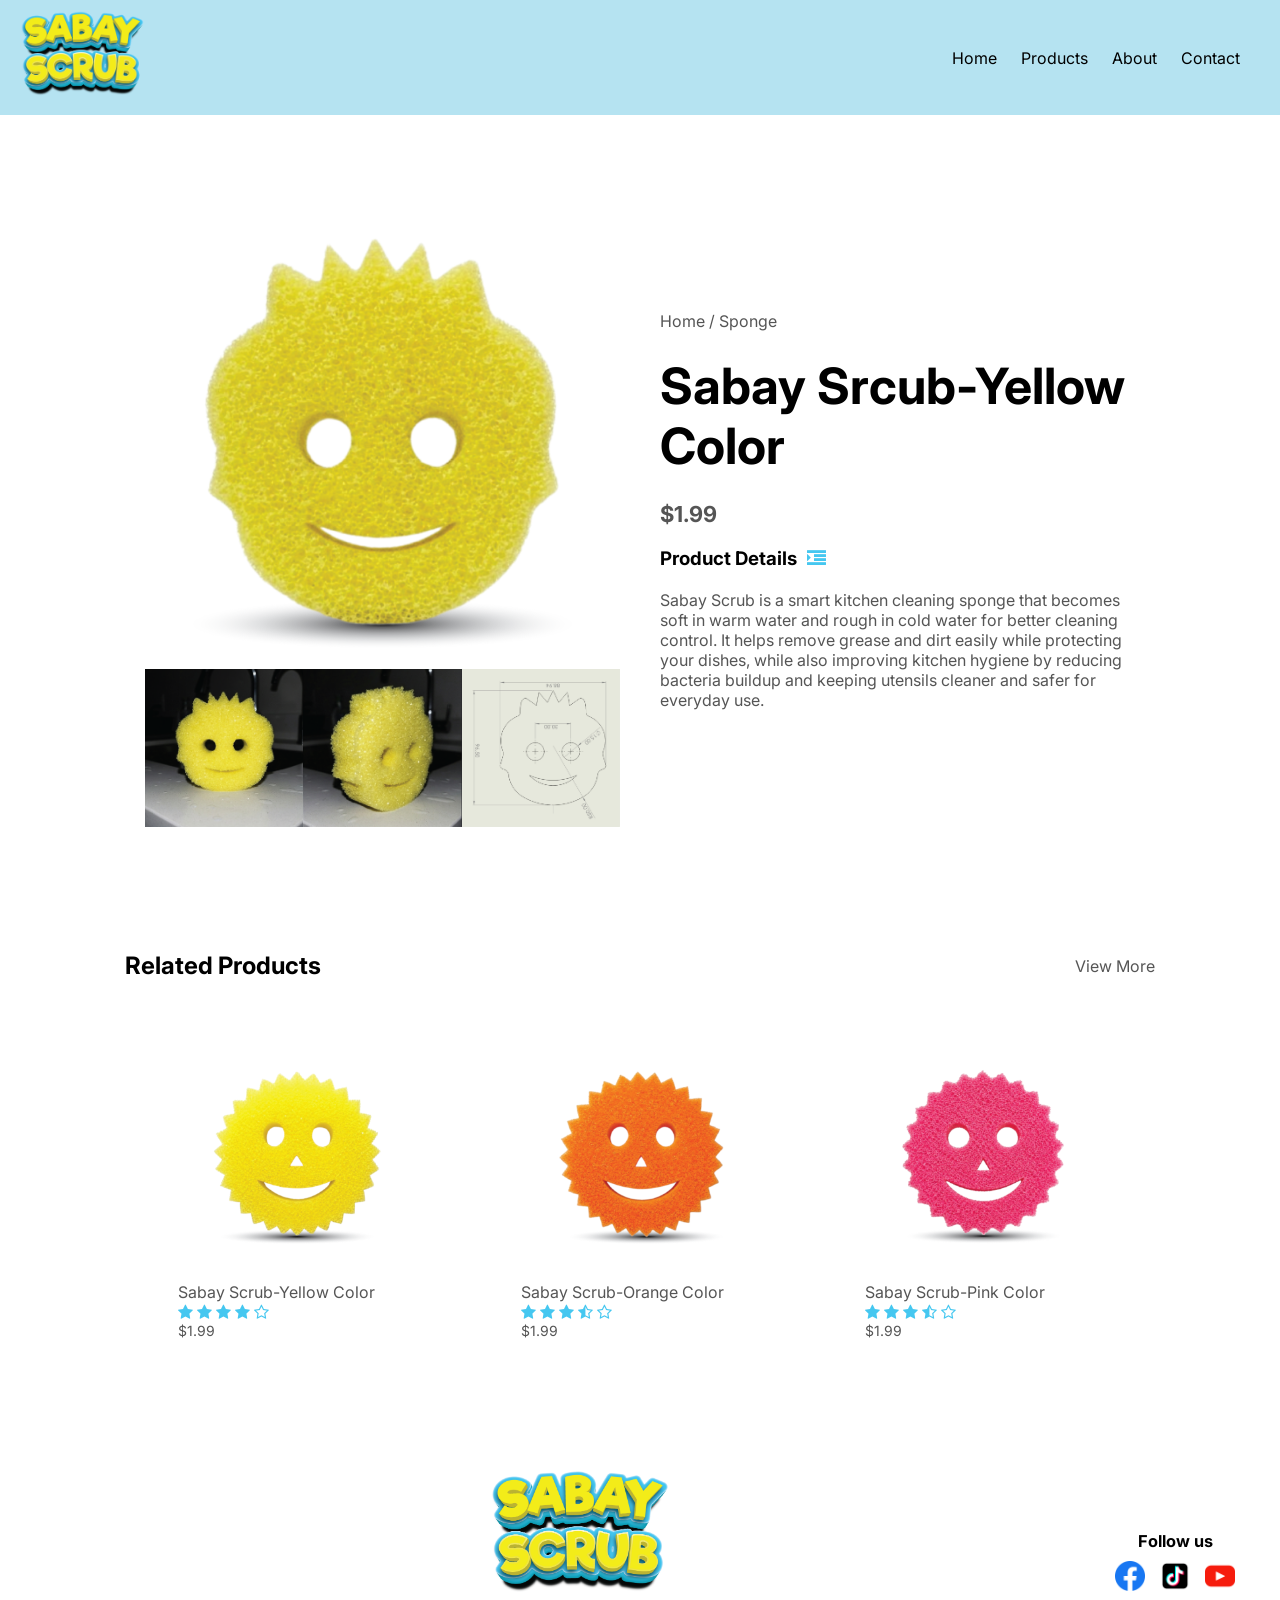
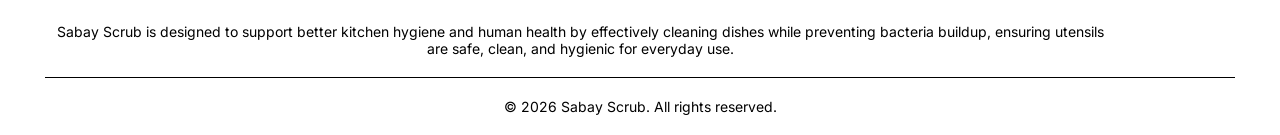
==== product-deatail3.html @ 8dcd98ca "Add files via upload" ====
<!DOCTYPE html>
<html lang="en">
    <head>
        <meta charset="UTF-8" />
        <meta name="viewport" content="width=device-width, in">
        <title>All Product - SabayScrub</title>
        <link rel="stylesheet" href="style.css">
        <link rel="preconnect" href="https://fonts.googleapis.com">
        <link rel="preconnect" href="https://fonts.gstatic.com" crossorigin>
        <link href="https://fonts.googleapis.com/css2?family=Inter:wght@300;400;500;600;700&display=swap" rel="stylesheet">
        <link rel="stylesheet" href="https://cdnjs.cloudflare.com/ajax/libs/font-awesome/4.7.0/css/font-awesome.min.css">
    </head>
    
    <body>
 
       <div class="container">
             <div class="navbar">
            <div class="lo">
                <a href="index.html"><img src="images/real.png" width="125px"></a>
            </div>
            <nav>
                <ul id="MenuItems">
                    <li><a href="index.html">Home</a></li>
                    <li><a href="product.html">Products</a></li>
                    <li><a href="about.html">About</a></li>
                    <li><a href="contact.html">Contact</a></li>
                </ul>
            </nav>
            <img src="images/menu%20(1).png" class="menu-icon" onclick="menutoggle()">
        </div>
            
        </div>
 
<!----- single product details ----->
       <br><br> <div class="small-container single-product">
            <div class="row">
                
                <div class="col-2">
                    <img src="images/specialdesign-1.png" width="100%" id="product-img">
                    
                    <div class="small-img-row">
                        <div class="small-img-col">
                            <img src="images/Untitled-2.png" width="100%" class="small-img">
                        </div>
                        <div class="small-img-col">
                            <img src="images/Untitled-3.png" width="100%" class="small-img">
                        </div>
                                                 <div class="small-img-col">
                            <img src="images/Untitled-4.png" width="100%" class="small-img">
                        </div>
                       
                    </div>
                    
                    
                </div>
                <div class="col-2">
                    <p>Home / Sponge</p>
                    <h1>Sabay Srcub-Yellow Color</h1>
                    <h4>$1.99</h4>
                    <h3>Product Details<i class="fa fa-indent"></i></h3>
                    <br>
                    <p>Sabay Scrub is a smart kitchen cleaning sponge that becomes soft in warm water and rough in cold water for better cleaning control. It helps remove grease and dirt easily while protecting your dishes, while also improving kitchen hygiene by reducing bacteria buildup and keeping utensils cleaner and safer for everyday use.</p>
                </div>
            </div>
        </div>
<!-----title----->   
        <div class="small-container">
            <div class="row row-2">
                <h2>Related Products</h2>
                <p>View More</p>
            </div>
        </div>
        
<!-----products----->       
        <div class="small-container">
            
            <div class="row">
                <div class="col-4">
                    <a href="product-detail.html"><img src="images/yellowproduct-1.png" width="250px"></a>
                    <a href="product-detail.html"><h4>Sabay Scrub-Yellow Color</h4></a>
                    <div class="rating">
                        <i class="fa fa-star" aria-hidden="true"></i>
                        <i class="fa fa-star" aria-hidden="true"></i>
                        <i class="fa fa-star" aria-hidden="true"></i>
                        <i class="fa fa-star" aria-hidden="true"></i>
                        <i class="fa fa-star-o" aria-hidden="true"></i>
                    </div>
                    <p>$1.99</p>
                </div>
                <div class="col-4">
                    <a href="product-detail1.html"><img src="images/orangeproduct.png" width="250px"></a>
                    <a href="product-detail1.html"><h4>Sabay Scrub-Orange Color</h4></a>
                    <div class="rating">
                        <i class="fa fa-star" aria-hidden="true"></i>
                        <i class="fa fa-star" aria-hidden="true"></i>
                        <i class="fa fa-star" aria-hidden="true"></i>
                        <i class="fa fa-star-half-o" aria-hidden="true"></i>
                        <i class="fa fa-star-o" aria-hidden="true"></i>
                    </div>
                    <p>$1.99</p>
                </div>
                <div class="col-4">
                    <a href="product-detail2.html"><img src="images/pinkproduct.png" width="250px"></a>
                    <a href="product-detail2.html"><h4>Sabay Scrub-Pink Color</h4></a>
                    <div class="rating">
                        <i class="fa fa-star" aria-hidden="true"></i>
                        <i class="fa fa-star" aria-hidden="true"></i>
                        <i class="fa fa-star" aria-hidden="true"></i>
                        <i class="fa fa-star-half-o" aria-hidden="true"></i>
                        <i class="fa fa-star-o" aria-hidden="true"></i>
                    </div>
                    <p>$1.99</p>
                </div>
            </div>
        </div>
<!----- footer ----->
        <div class="footer">
            <div class="container">
                <div class="row">
                    <div class="footer-col-1">
                <img src="images/real.png" width="200px">
                <p>Sabay Scrub is designed to support better kitchen hygiene and human health by effectively cleaning dishes while preventing bacteria buildup, ensuring utensils are safe, clean, and hygienic for everyday use.</p>
            </div>
            <div class="footer-col-2">
                <h3>Follow us</h3>
                <ul>
                    <li><a href="https://www.facebook.com/profile.php?id=61581410993338" target="_blank"> <img src="images/facebook%20(1).png" width="30"></a></li>
                    <li><a href="https://www.tiktok.com/@sabayscrub"  target="_blank"><img src="images/tiktok.png" width="30px"></a></li>
                   <li><a href="https://www.youtube.com/@SabayScrub"  target="_blank"><img src="images/youtube.png" width="30px"></a></li>
                </ul>
            </div>
                </div>
                <hr>
            <p class="copyright">© 2026 Sabay Scrub. All rights reserved.</p>
            </div>
        </div>
<!-----js for toggle menu----->
        <script>
            var MenuItems = document.getElementById("MenuItems");
            MenuItems.style.maxHeight = "0px";
            function menutoggle(){
                if(MenuItems.style.maxHeight == "0px")
                    {
                        MenuItems.style.maxHeight = "200px";
                    }
                else
                    {
                        MenuItems.style.maxHeight = "0px";
                    }
            }
        </script>
        
<!-----js for product gallery----->
      <script>
    var ProductImg = document.getElementById("product-img");
    var SmallImg = document.querySelectorAll(".small-img");

    SmallImg[0].onclick = function () {
        ProductImg.src = SmallImg[0].src;
    }

    SmallImg[1].onclick = function () {
        ProductImg.src = SmallImg[1].src;
    }

    SmallImg[2].onclick = function () {
        ProductImg.src = SmallImg[2].src;
    }

    SmallImg[3].onclick = function () {
        ProductImg.src = SmallImg[3].src;
    }
</script>
        
        
    </body>
</html>
---- style.css ----
*{
    margin: 0;
    padding: 0;
    box-sizing: border-box;
}

body {
  font-family: 'Inter', sans-serif;
}
.navbar{
    display: flex;
    align-items: center;
    justify-content: space-between;

    position: fixed;
    top: 0;
    left: 0;
    width: 100%;

    background: #b5e3f1; /* solid color */
    z-index: 1000;

    padding: 10px 20px;
}
nav{
    flex: 1;
    text-align: right;
}
nav ul{
    display: inline-block;
    list-style-type: none;
}
nav ul li{
    display: inline-block;
    margin-right: 20px;
}
a{
    text-decoration: none;
    color: black;
}
p{
    color: #555;
}
.container{
    max-width: 1300px;
    margin: auto;
    padding-left: 25px;
    padding-right: 25px;
    padding-top: 50px;
    
}
.row{
    display: flex;
    align-items: center;
    flex-wrap: wrap;
    justify-content: space-around;
}
.col-2{
    flex: 50%;
    min-width: 300px;
}
.col-2 img{
    max-width: 100%;
    padding: 50px 0;
}
.col-2 h1{
    font-size: 50px;
    line-height: 60px;
    margin: 25px 0;
}
.btn{
    display: inline-block;
    background: #45c7f0;
    color: #fff;
    padding: 8px 30px;
    margin: 30px 0;
    border-radius: 30px;
    transition: background 0.5s;
}
.btn:hover{
        background: #563434;  
    }
.header{
    background: #b5e3f1;
}
.header  .row{
    margin-top: 70px;
}
.categoriese{
    margin: 70px 0;
}
.col-3{
    flex-basis: 25%;
    min-width: 250px;
    margin-bottom: 30px;
}
.col-3 img{
    width: 100%;
}
.small-container{
    max-width: 1080px;
    margin: auto;
    padding-left: 25px;
    padding-right: 25px;
}
.col-4{
    flex-basis: 25%;
    padding: 10px;
    min-width: 200px;
    margin-bottom: 50px;
    transition: transform 0.5s
}
.col-4 img{
    width: 100%
}
.title{
    text-align: center;
    margin: 0 auto 80px;
    position: relative;
    line-height: 60px;
    color: #555;
}
.title::after{
    content: '';
    background: #45c7f0;
    width: 75px;
    height: 5px;
    border-radius: 5px;
    position: absolute;
    bottom: 0;
    left: 50%;
    transform: translateX(-50%);
}
h4{
    color: #555;
    font-weight: normal;
}
.col-4 p{
    font-size: 14px;
}
.rating .fa{
    color: #45c7f0;
}
.col-4:hover{
    transform: translateY(-5px);
}
/*----- footer ----- */
.footer{
    background: radial-gradient(#b5e3f1);
    color: black;
    font-size: 14px;
    padding: 20px  20px;
}
.footer1{
    background: radial-gradient(#b5e3f1);
    color: black;
    font-size: 14px;
}
.footer p{
    color: black;
}
.footer h3{
    color: black;
    margin-bottom: 20px;
}
.footer-col-1, .footer-col-2{
    min-width: o;
    margin-bottom: 0;
    text-align: right,
}

.footer-col-1{
    flex: 1;
    text-align: center;

}
.footer-col-1 img{
    width: 180px;
    margin-bottom: 20px
}
.footer-col-2 h3{
    text-align: left;
}

.footer-col-2 ul{
    list-style: none;
    padding: 0;
    margin: 0;

    display: flex;
    gap: 15px;

    justify-content: flex-start; /* NOT center */
}

.footer-col-2 li{
    cursor: pointer;
}
ul{
    list-style-type: none;
}
.footer hr{
    border: none;
    background: black;
    height: 1px;
    margin: 20px 0;
}

.copyright{
    text-align: center;
}
.menu-icon{
    width: 28px;
    margin-left: 20px;
    display: none;
}
.footer-col-2{
    text-align: center;
    display: flex;
    flex-direction: column;
    align-items: center;
}

.footer-col-2 h3{
    margin-bottom: 10px;
}

.footer-col-2 ul{
    list-style: none;
    padding: 0;
    margin: 0;

    display: flex;
    gap: 15px;
}
@media (max-width: 768px){

    .row{
        flex-direction: column;
        text-align: center;
        gap: 20px;
    }

    .footer-col-1,
    .footer-col-2{
        text-align: center;
    }

    .footer-col-2 ul{
        justify-content: center;
    }
}
/*----- media query for menu -----*/
@media only screen and (max-width: 800px){
    
    nav ul{
        position: absolute;
        top: 110px;
        left: 0;
        background: #333;
        width: 100%;
        overflow: hidden;
        transition: max-height 0.5s;
    }
    nav ul li{
        display: block;
        margin-right: 50px;
        margin-top: 10px;
        margin-bottom: 10px;
    }
    nav ul li a{
        color: #fff;
    }
    .menu-icon{
        display: block;
        cursor: pointer;
    }
}
/*----- all products page -----*/
.row-2{
    justify-content: space-between;
    margin: 100px auto 50px;
}
select{
    border: 1px solid #45c7f0;
    padding: 5px
}
select:focus{
    outline: none;
}

/*-----media query for less than 600 screen size-----*/
@media only screen and (max-width: 600px){
    .row{
        text-align: center;
    }
    .col-1, .col-2{
        flex-basis: 100%;
    }
    .singel-product .row{
        text-align: left
    }
    .singel-product .col-2{
        padding: 20px 0;
    }
    .singel-product h1{
        font-size: 26px;
        line-height: 22px;
    }
}

/*-----single product detail-----*/
.single-product{
    margin-top: 80px;
}
.single-product .col-2 img{
    padding: 0;
}
.single-product .col-2{
    padding: 20px;
}
.single-product h4{
    margin: 20px 0;
    font-size: 22px;
    font-weight: bold;
}
.single-product .fa{
    color: #45c7f0;
    margin-left: 10px;
}
.small-img-row{
    display: flex;
    justify-content: space-between;
}
.small-img-row-col{
    flex-basis: 24%;
    cursor: pointer;
}

.aboutus h1{
    color: black;
    text-align: center;
}
/*-----about us-----*/
.about-section{
    display: flex;
    align-items: center;
    justify-content: space-between;
    gap: 40px;
    padding: 50px;
    flex-wrap: wrap; /* makes it mobile friendly */
    font-family: Arial, sans-serif;
}

.text{
    flex: 1;
}

.text h1{
    font-size: 40px;
    margin-bottom: 10px;
}

.text h3{
    margin-top: 20px;
    color: #45c7f0;
}

.text p{
    font-size: 18px;
    line-height: 1.6;
    color: #333;
}

.text ul{
    list-style: none;
    padding: 0;
}

.text ul li{
    background: #f5f5f5;
    margin: 8px 0;
    padding: 10px;
    border-radius: 8px;
}

.image img{
    width: 300px;
}

.image img{
    width: 100%;
    max-width: 400px;
    border-radius: 10px;
}

/*-----founder section-----*/
.founder-section{
    display: flex;
    align-items: center;
    justify-content: space-between;
    gap: 15px; /* smaller gap */
    padding: 60px 20px;
    font-family: Arial, sans-serif;
    background: #f8f9fa;
}

.founder-section .text{
    flex: 1;
}

.founder-section .image{
    flex: 1;
    display: flex;
    justify-content: center;
    align-items: center;
}

.founder-section .image img{
    width: 500px;
    max-width: 100%;
    border-radius: 15px;
    box-shadow: 0 4px 10px rgba(0,0,0,0.2);
}

.founder-section h1{
    font-size: 40px;
    margin-bottom: 20px;
}

.founder-section p{
    font-size: 16px;
    line-height: 1.6;
    color: #333;
}


/* Phone responsive */
@media (max-width:768px){

    .founder-section{
        flex-direction: column;
        text-align: center;
    }

    .founder-section .image{
        order: -1; /* image goes on top */
    }

    .founder-section .image img{
        width: 220px;
    }
}
@media (max-width:768px){

    .about-section{
        flex-direction: column;
        text-align: center;
    }

    .about-section .image{
        order: -1; /* image goes on top */
    }

    .about-section .image img{
        width: 220px;
    }
}
.contact-header{
    text-align: center;
    padding: 40px 20px 10px;
}

.contact-header h1{
    font-size: 42px;
}

.contact-us{
    width: 80%;
    margin: auto;
    padding: 40px 0;
    font-family: Arial, sans-serif;
}

.contact-intro{
    text-align: center;
    margin-bottom: 40px;
}

.contact-intro h2{
    font-size: 28px;
    margin-bottom: 10px;
}

.contact-intro p{
    color: gray;
}

.contact-wrapper{
    display: flex;
    flex-direction: column;
    gap: 20px;
}

.contact-item{
    display: flex;
    align-items: center;
    gap: 15px;
    padding: 15px;
    background: #f8f9fa;
    border-radius: 10px;
    transition: 0.3s;
}

.contact-item:hover{
    transform: translateX(5px);
    background: #e9f7ff;
}

.contact-item i{
    font-size: 28px;
    color: #45c7f0;
}

.contact-item h3{
    margin: 0;
    font-size: 18px;
}

.contact-item p{
    margin: 5px 0 0;
    color: gray;
    font-size: 14px;
}
.small-img {
    cursor: pointer;
    transition: transform 0.3s ease;
}

.small-img:hover {
    animation: float 1s infinite alternate;
}

@keyframes float {
    from {
        transform: translateY(0) scale(1);
    }
    to {
        transform: translateY(-5px) scale(1);
    }
}


.footer-col-2 {
    cursor: pointer;
    transition: transform 0.3s ease;
}

.footer-col-2:hover {
    animation: float 1s infinite alternate;
}

@keyframes float {
    from {
        transform: translateY(0) scale(1);
    }
    to {
        transform: translateY(-5px) scale(1);
    }
}
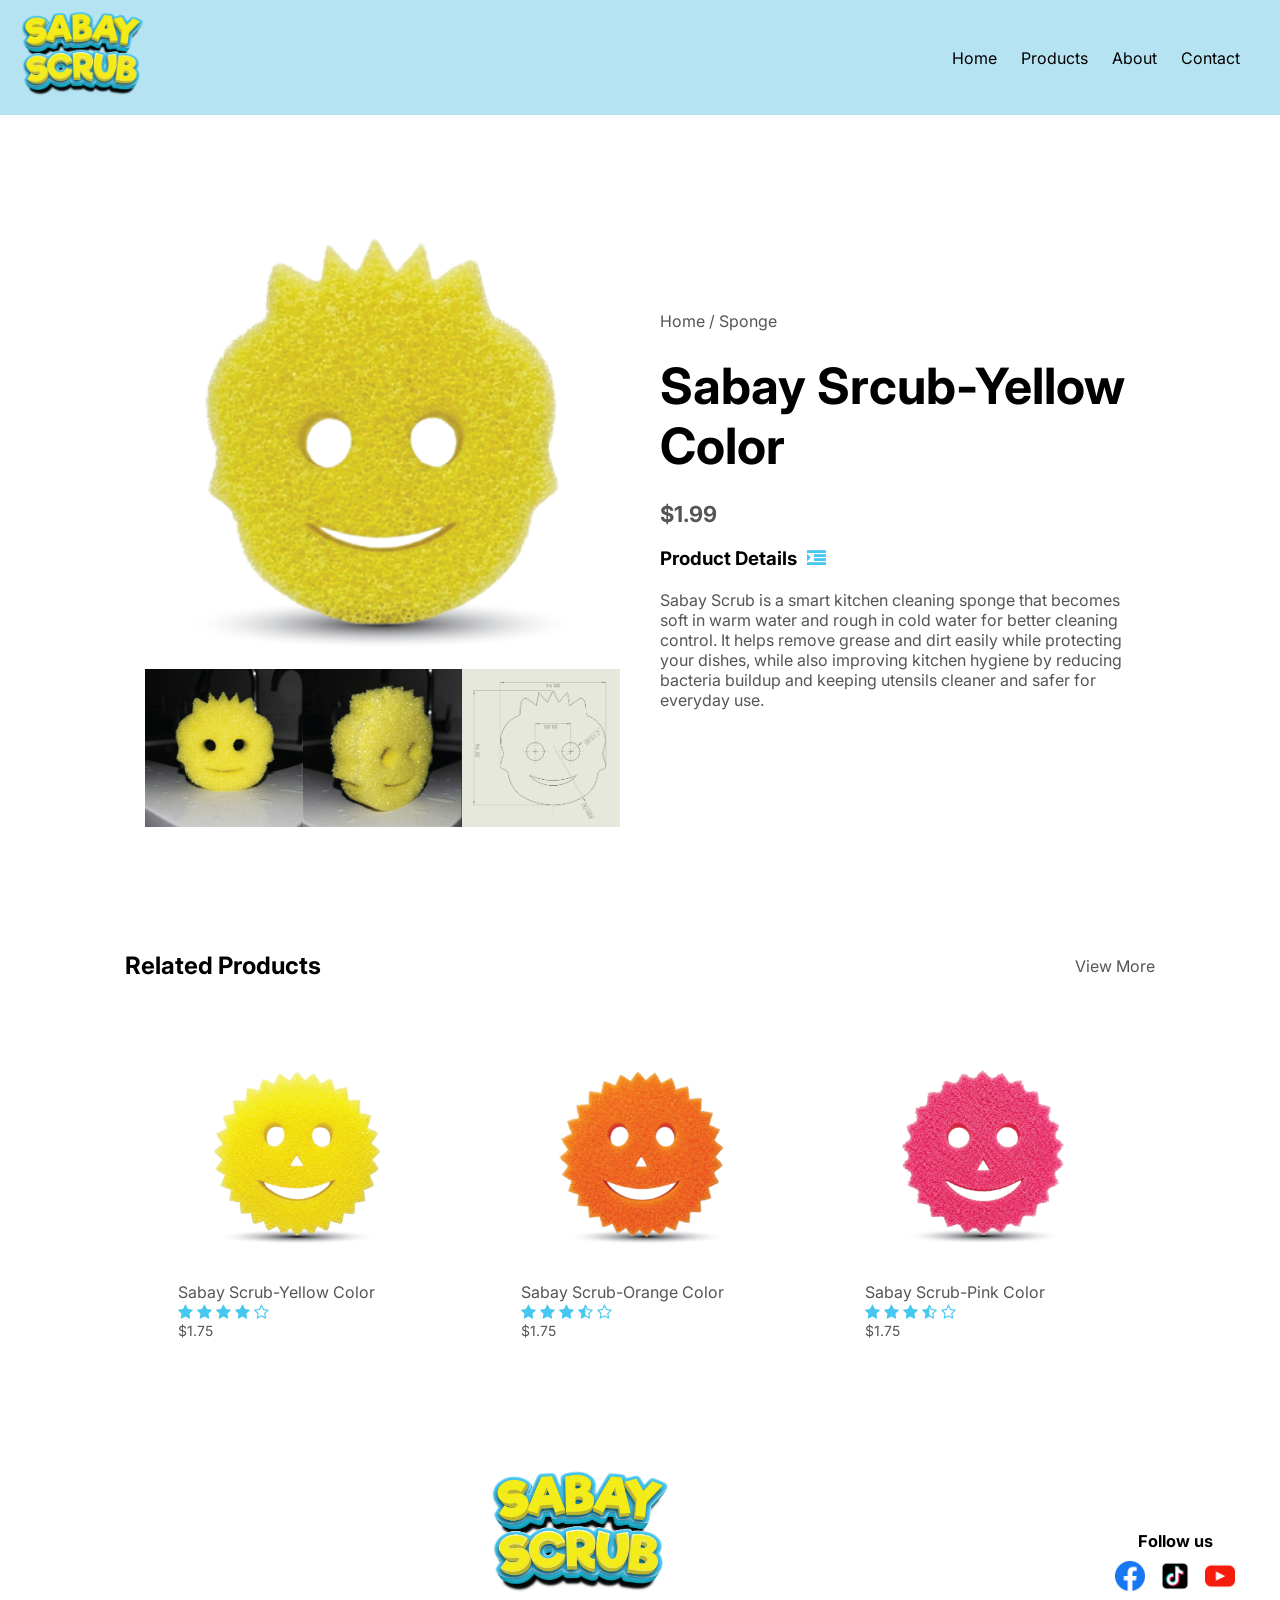
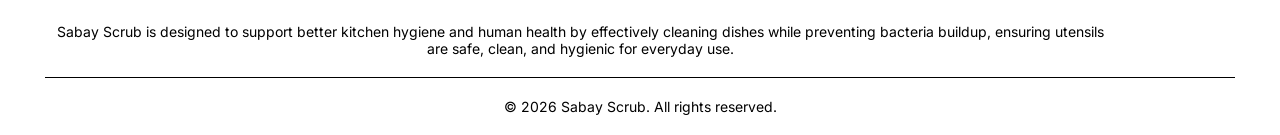
==== commit a5052341: "Update product-deatail3.html" ====
--- a/product-deatail3.html
+++ b/product-deatail3.html
@@ -85,7 +85,7 @@
                         <i class="fa fa-star" aria-hidden="true"></i>
                         <i class="fa fa-star-o" aria-hidden="true"></i>
                     </div>
-                    <p>$1.99</p>
+                    <p>$1.75</p>
                 </div>
                 <div class="col-4">
                     <a href="product-detail1.html"><img src="images/orangeproduct.png" width="250px"></a>
@@ -97,7 +97,7 @@
                         <i class="fa fa-star-half-o" aria-hidden="true"></i>
                         <i class="fa fa-star-o" aria-hidden="true"></i>
                     </div>
-                    <p>$1.99</p>
+                    <p>$1.75</p>
                 </div>
                 <div class="col-4">
                     <a href="product-detail2.html"><img src="images/pinkproduct.png" width="250px"></a>
@@ -109,7 +109,7 @@
                         <i class="fa fa-star-half-o" aria-hidden="true"></i>
                         <i class="fa fa-star-o" aria-hidden="true"></i>
                     </div>
-                    <p>$1.99</p>
+                    <p>$1.75</p>
                 </div>
             </div>
         </div>
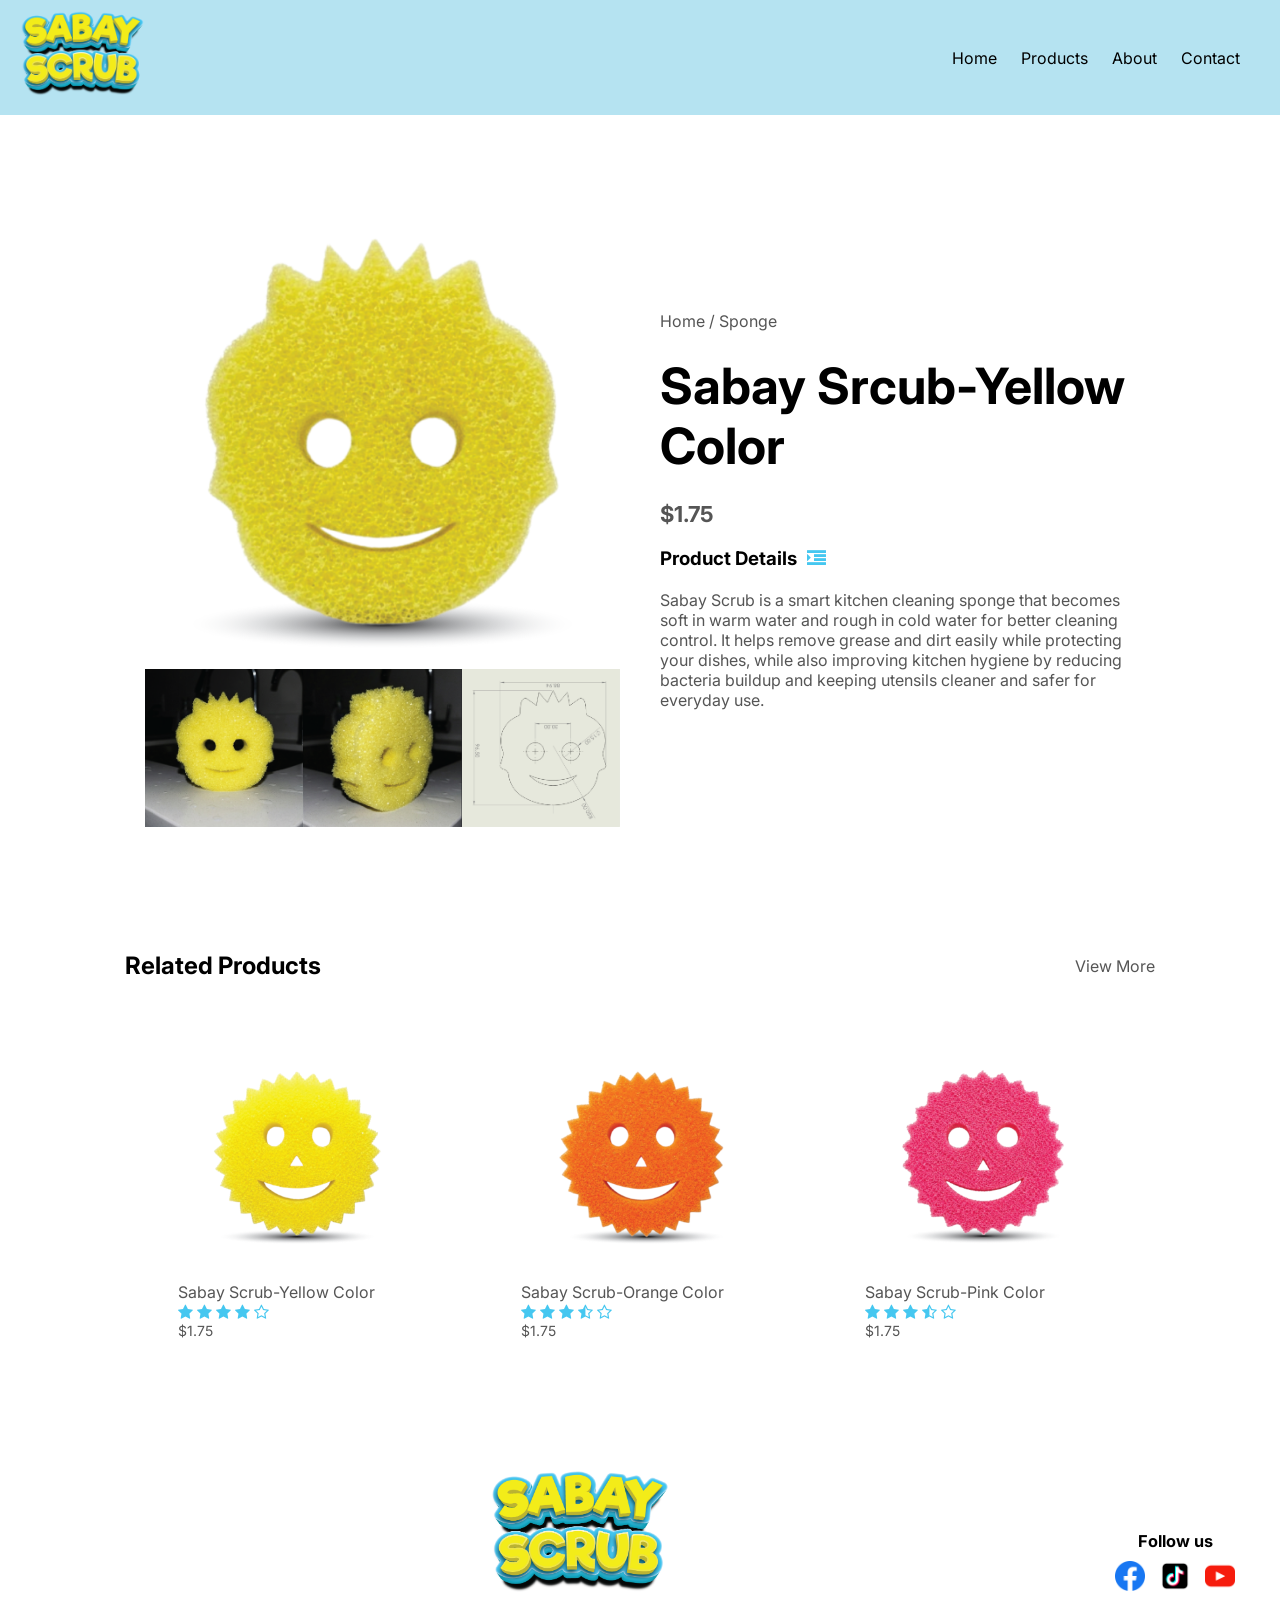
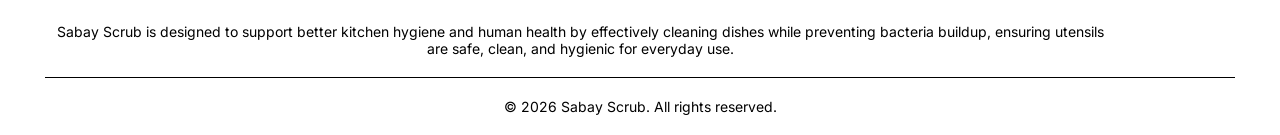
==== commit c689f9de: "Update product-deatail3.html" ====
--- a/product-deatail3.html
+++ b/product-deatail3.html
@@ -56,7 +56,7 @@
                 <div class="col-2">
                     <p>Home / Sponge</p>
                     <h1>Sabay Srcub-Yellow Color</h1>
-                    <h4>$1.99</h4>
+                    <h4>$1.75</h4>
                     <h3>Product Details<i class="fa fa-indent"></i></h3>
                     <br>
                     <p>Sabay Scrub is a smart kitchen cleaning sponge that becomes soft in warm water and rough in cold water for better cleaning control. It helps remove grease and dirt easily while protecting your dishes, while also improving kitchen hygiene by reducing bacteria buildup and keeping utensils cleaner and safer for everyday use.</p>
